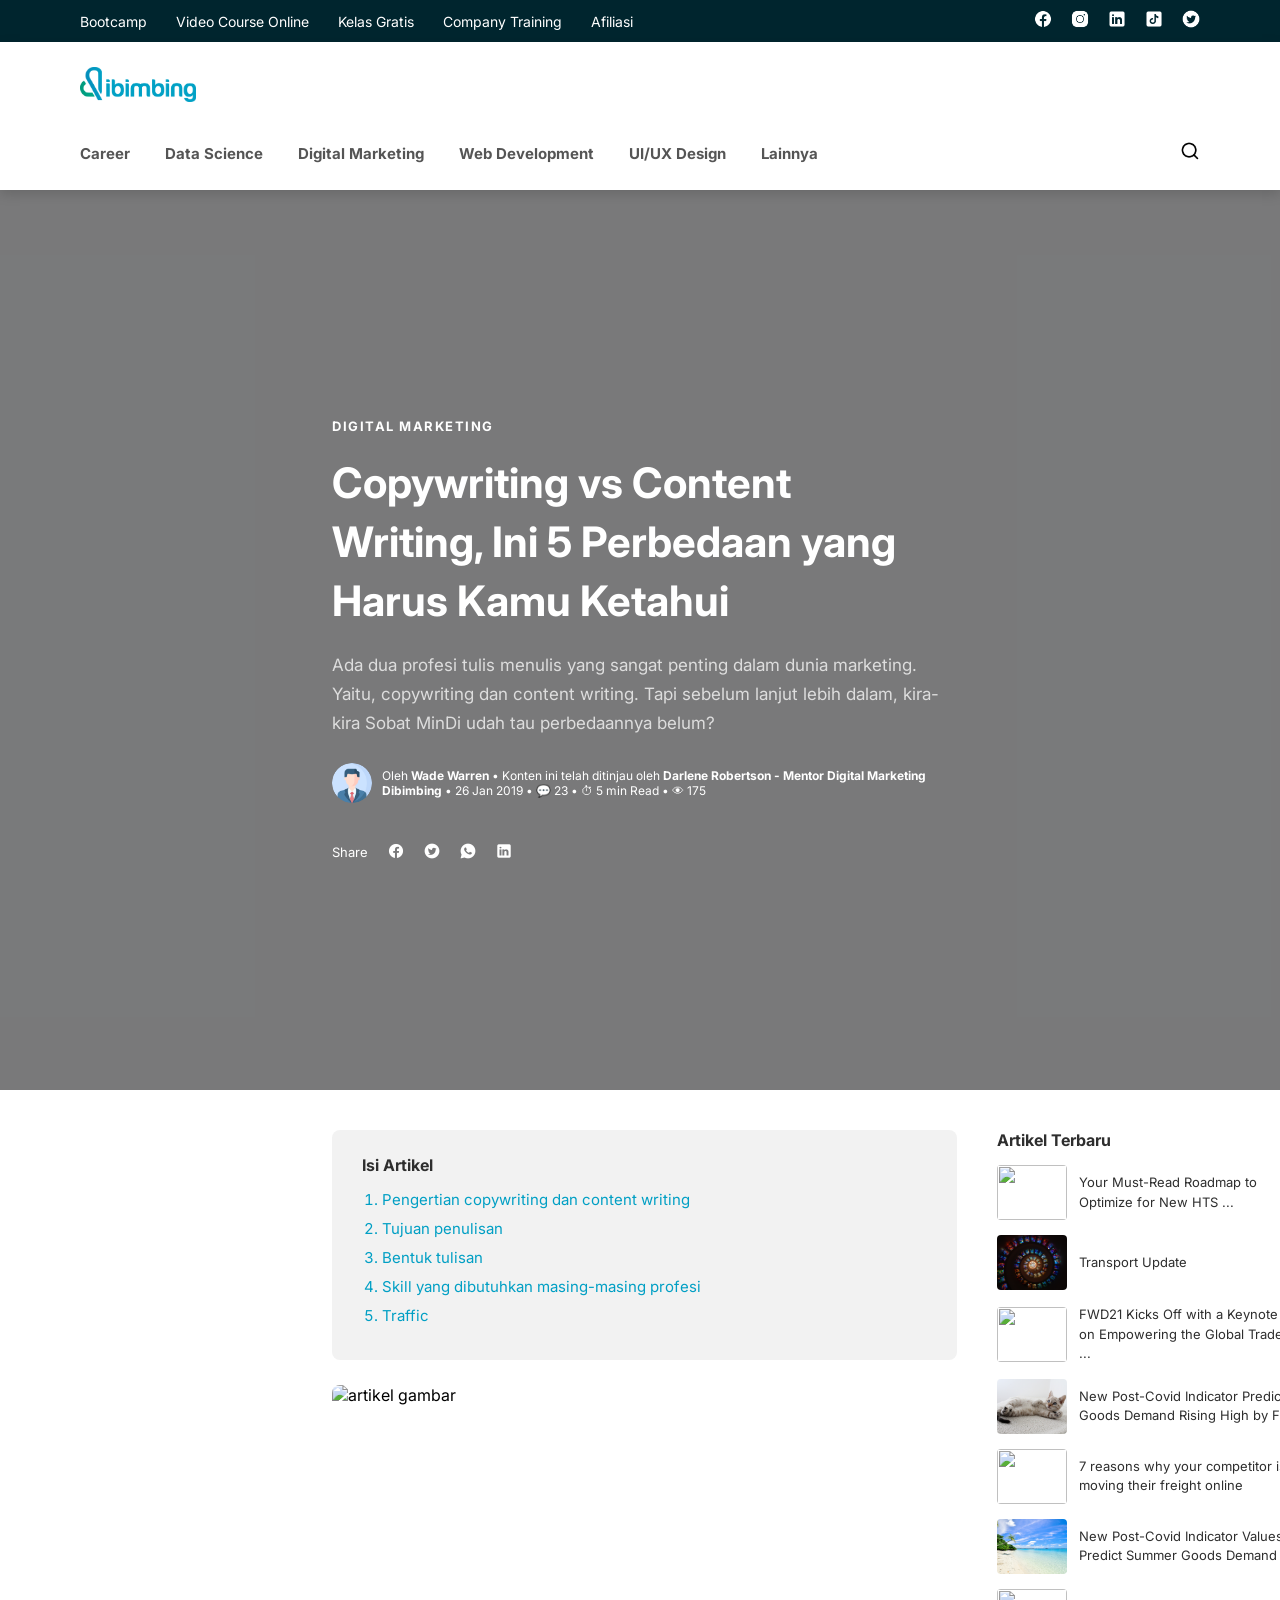
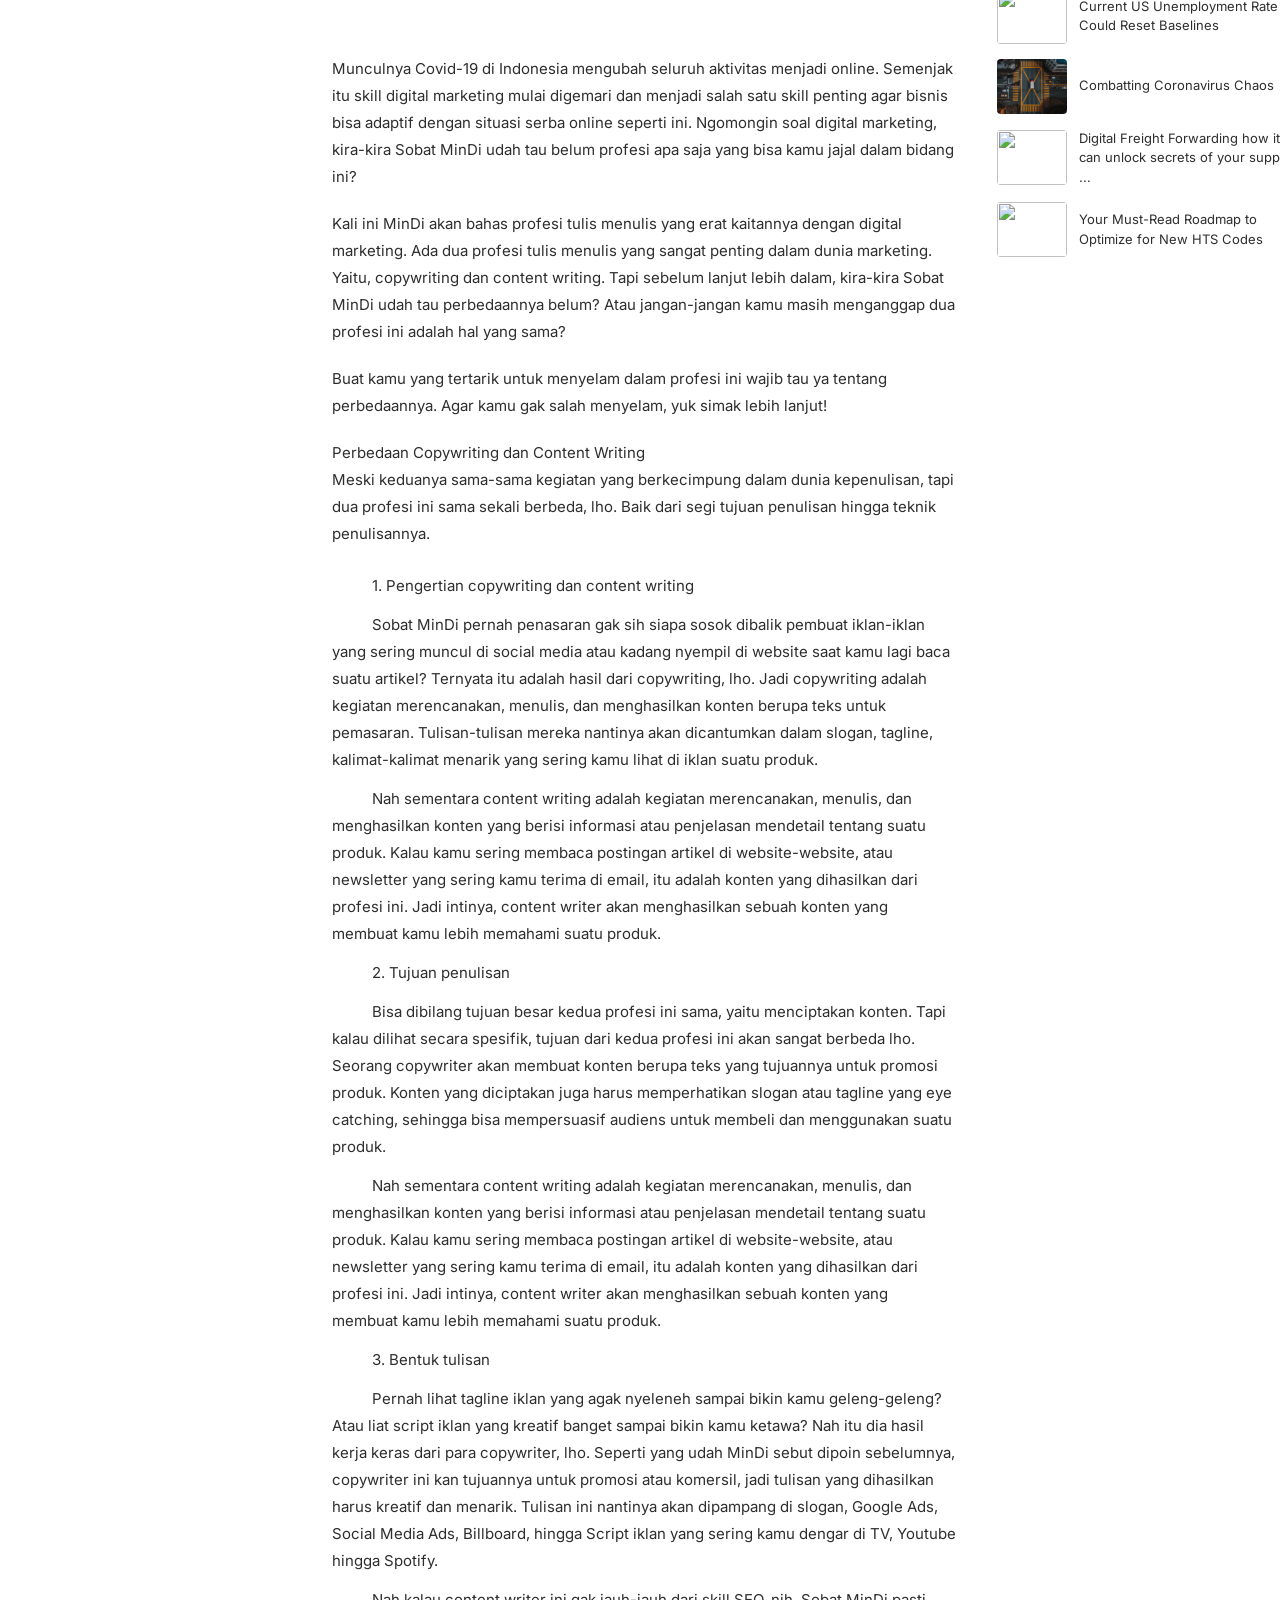
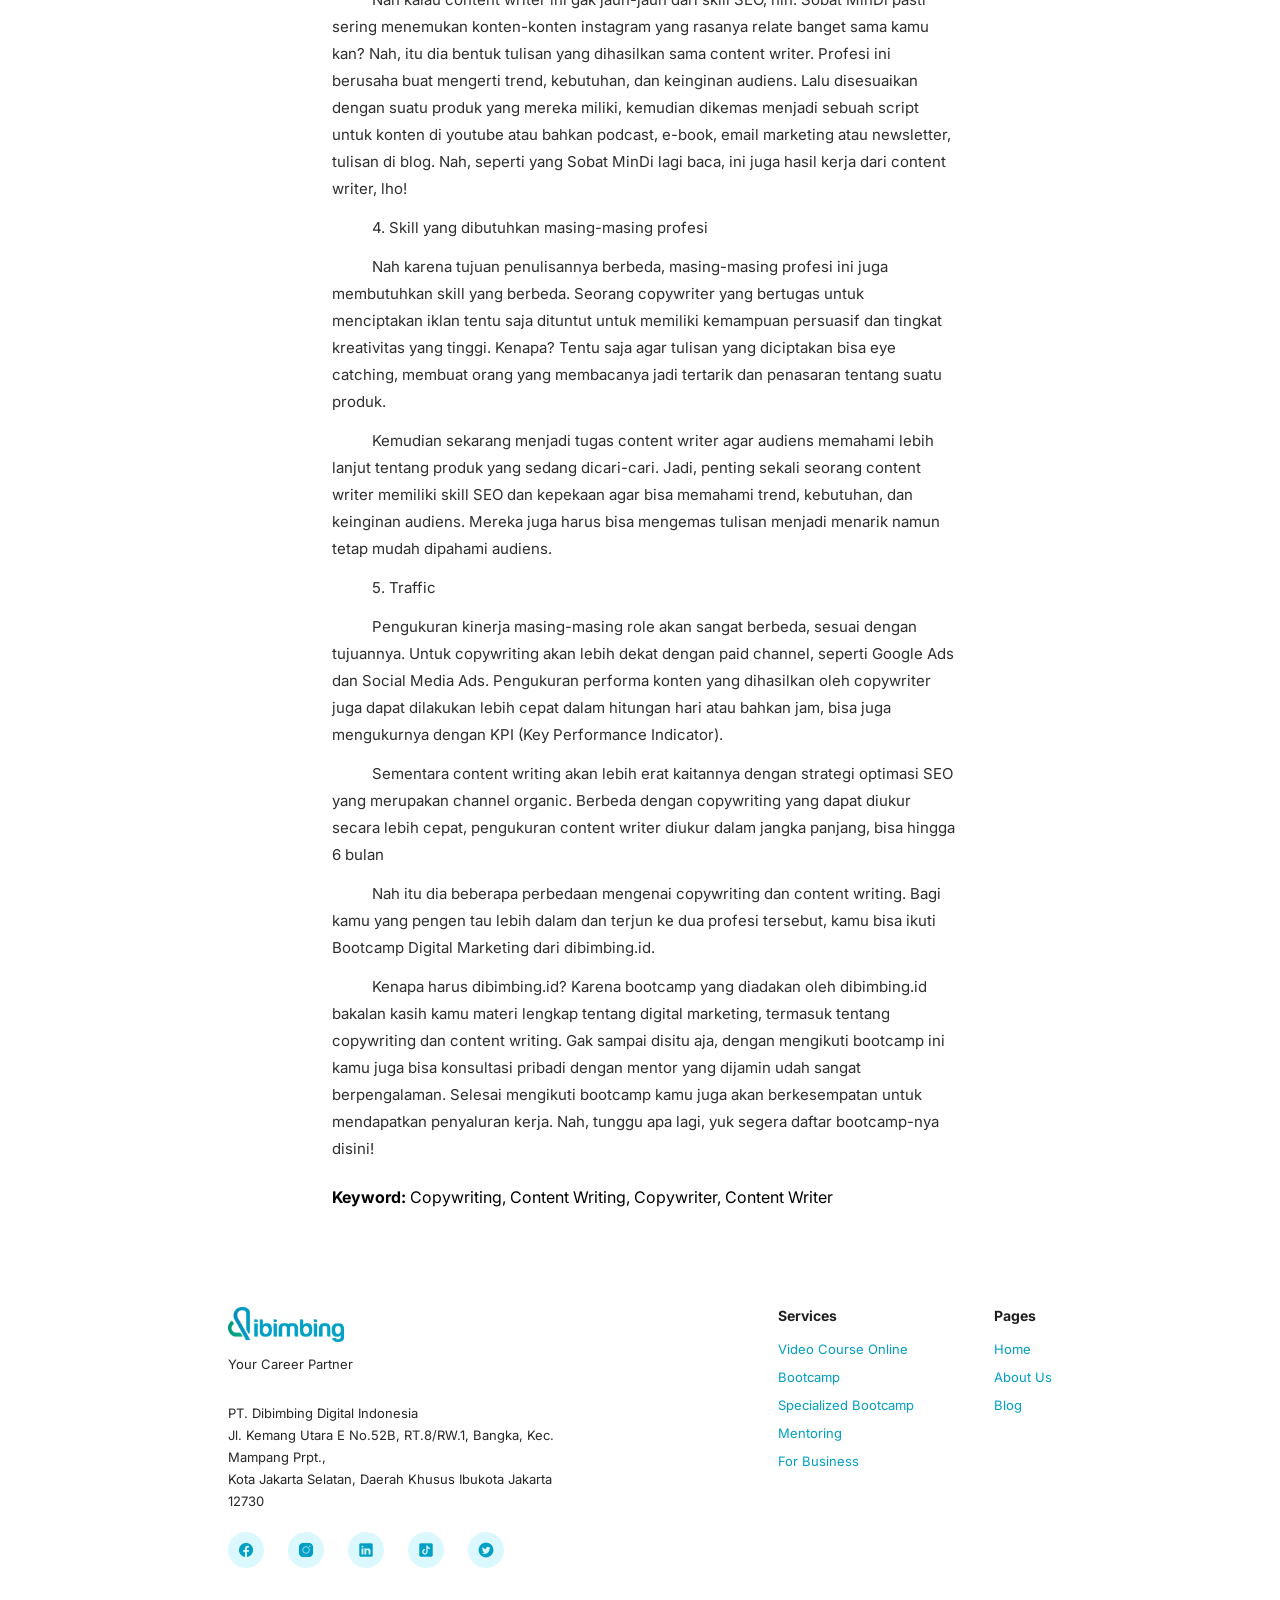
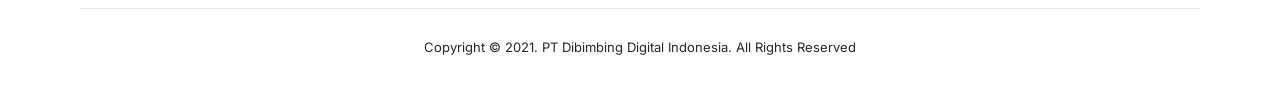
==== artikel-blog.html @ 86b60eb9 "Tugas Botcamp Dibimbing" ====
<!DOCTYPE html>
<html lang="en">

<head>
  <meta charset="UTF-8">
  <meta name="viewport" content="width=device-width, initial-scale=1.0">
  <link rel="stylesheet" href="style.css">
  <link href="https://fonts.googleapis.com/css2?family=Inter:wght@400;600;700&display=swap" rel="stylesheet">
  <title>Artikel Blog</title>
</head>

<body>
  <div class="navbar">
    <div class="nav-kiri">
      <a href="">Bootcamp</a>
      <a href="">Video Course Online</a>
      <a href="">Kelas Gratis</a>
      <a href="">Company Training</a>
      <a href="">Afiliasi</a>
    </div>
    <div class="nav-kanan">
      <a href=""><img src="/icon/facebook-white.png"></a>
      <a href=""><img src="/icon/instagram-white-2.png"></a>
      <a href=""><img src="/icon/linkedind-putih.png"></a>
      <a href=""><img src="/icon/tiktok-white.png"></a>
      <a href=""><img src="/icon/twitter-putih.png"></a>
    </div>
  </div>

  <div class="navbar-dua">
    <div class="nav-atas">
      <div class="logo">
        <img src="/icon/logo.png">
      </div>
    </div>
    <div class="menu">
      <a href=""><b>Career</b></a>
      <a href=""><b>Data Science</b></a>
      <a href=""><b>Digital Marketing</b></a>
      <a href=""><b>Web Development</b></a>
      <a href=""><b>UI/UX Design</b></a>
      <a href=""><b>Lainnya</b></a>
      <div class="search">
        <img src="/icon/search.png">
      </div>
    </div>
  </div>

  <section class="artikel">
    <div class="artikel-isi">
      <span class="artikel-kategori">DIGITAL MARKETING</span>
      <h1>Copywriting vs Content Writing, Ini 5 Perbedaan yang Harus Kamu Ketahui</h1>
      <p class="artikel-deskripsi">Ada dua profesi tulis menulis yang sangat penting dalam dunia marketing. Yaitu,
        copywriting dan content writing. Tapi sebelum lanjut lebih dalam, kira-kira Sobat MinDi udah tau
        perbedaannya belum?</p>

      <div class="artikel-gambar">
        <img src="/icon/profile.png">
        <span>Oleh <b>Wade Warren</b> • Konten ini telah ditinjau oleh <b>Darlene Robertson - Mentor Digital
            Marketing Dibimbing</b> • 26 Jan 2019 • 💬 23 • ⏱ 5 min Read • 👁 175</span>
      </div>

      <div class="artikel-sosmed">
        <span>Share</span>
        <a href=""><img src="/icon/facebook-white.png"></a>
        <a href=""><img src="/icon/twitter-putih.png"></a>
        <a href=""><img src="/icon/wa-white.png"></a>
        <a href=""><img src="/icon/linkedind-putih.png"></a>
      </div>
    </div>
  </section>

  <div class="artikel-blog-wrapper">
    <div class="artikel-container">
      <div class="artikel-kiri">
        <div class="isi-artikel">
          <h3>Isi Artikel</h3>
          <ol>
            <li><a href="#">Pengertian copywriting dan content writing</a></li>
            <li><a href="#">Tujuan penulisan</a></li>
            <li><a href="#">Bentuk tulisan</a></li>
            <li><a href="#">Skill yang dibutuhkan masing-masing profesi</a></li>
            <li><a href="#">Traffic</a></li>
          </ol>
        </div>
        <div class="artikel-konten">
          <img src="/icon/gambar2.jpg" alt="artikel gambar" class="artikel-gambar-img">
          <p>Munculnya Covid-19 di Indonesia mengubah seluruh aktivitas menjadi online. Semenjak itu skill digital
            marketing mulai digemari dan menjadi salah satu skill penting agar bisnis bisa adaptif dengan situasi serba
            online seperti ini. Ngomongin soal digital marketing, kira-kira Sobat MinDi udah tau belum profesi apa saja
            yang bisa kamu jajal dalam bidang ini?</p>
          <p>Kali ini MinDi akan bahas profesi tulis menulis yang erat kaitannya dengan digital marketing. Ada dua
            profesi tulis
            menulis yang sangat penting dalam dunia marketing. Yaitu, copywriting dan content writing. Tapi sebelum
            lanjut lebih
            dalam, kira-kira Sobat MinDi udah tau perbedaannya belum? Atau jangan-jangan kamu masih menganggap dua
            profesi ini
            adalah hal yang sama?</p>
          <p>Buat kamu yang tertarik untuk menyelam dalam profesi ini wajib tau ya tentang perbedaannya. Agar kamu gak
            salah menyelam, yuk simak lebih lanjut!
          </p>
          <p style="margin-bottom:-20px">Perbedaan Copywriting dan Content Writing</p>
          <p>Meski keduanya sama-sama kegiatan yang berkecimpung dalam dunia kepenulisan, tapi dua profesi ini sama
            sekali berbeda, lho. Baik dari segi tujuan penulisan hingga teknik penulisannya.</p>
        </div>
        <div class="artikel-paragraf">
          <p>1. Pengertian copywriting dan content writing</p>
          <p>Sobat MinDi pernah penasaran gak sih siapa sosok dibalik pembuat iklan-iklan yang sering muncul di social
            media atau
            kadang nyempil di website saat kamu lagi baca suatu artikel? Ternyata itu adalah hasil dari copywriting,
            lho. Jadi
            copywriting adalah kegiatan merencanakan, menulis, dan menghasilkan konten berupa teks untuk pemasaran.
            Tulisan-tulisan mereka nantinya akan dicantumkan dalam slogan, tagline, kalimat-kalimat menarik yang sering
            kamu lihat
            di iklan suatu produk. </p>
          <p> Nah sementara content writing adalah kegiatan merencanakan, menulis, dan menghasilkan konten yang berisi
            informasi
            atau penjelasan mendetail tentang suatu produk. Kalau kamu sering membaca postingan artikel di
            website-website, atau
            newsletter yang sering kamu terima di email, itu adalah konten yang dihasilkan dari profesi ini. Jadi
            intinya, content
            writer akan menghasilkan sebuah konten yang membuat kamu lebih memahami suatu produk. </p>
          <p> 2. Tujuan penulisan</p>
          <p>Bisa dibilang tujuan besar kedua profesi ini sama, yaitu menciptakan konten. Tapi kalau dilihat secara
            spesifik, tujuan dari kedua profesi ini akan sangat berbeda lho. Seorang copywriter akan membuat konten
            berupa teks yang tujuannya untuk promosi produk. Konten yang diciptakan juga harus memperhatikan slogan atau
            tagline yang eye catching, sehingga bisa mempersuasif audiens untuk membeli dan menggunakan suatu produk.
          </p>
          <p> Nah sementara content writing adalah kegiatan merencanakan, menulis, dan menghasilkan konten yang berisi
            informasi
            atau penjelasan mendetail tentang suatu produk. Kalau kamu sering membaca postingan artikel di
            website-website, atau
            newsletter yang sering kamu terima di email, itu adalah konten yang dihasilkan dari profesi ini. Jadi
            intinya, content
            writer akan menghasilkan sebuah konten yang membuat kamu lebih memahami suatu produk. </p>
          <p> 3. Bentuk tulisan</p>
          <p>Pernah lihat tagline iklan yang agak nyeleneh sampai bikin kamu geleng-geleng? Atau liat script iklan yang
            kreatif
            banget sampai bikin kamu ketawa? Nah itu dia hasil kerja keras dari para copywriter, lho. Seperti yang udah
            MinDi
            sebut dipoin sebelumnya, copywriter ini kan tujuannya untuk promosi atau komersil, jadi tulisan yang
            dihasilkan harus
            kreatif dan menarik. Tulisan ini nantinya akan dipampang di slogan, Google Ads, Social Media Ads, Billboard,
            hingga
            Script iklan yang sering kamu dengar di TV, Youtube hingga Spotify.
          </p>
          <p> Nah kalau content writer ini gak jauh-jauh dari skill SEO, nih. Sobat MinDi pasti sering menemukan
            konten-konten instagram yang rasanya relate banget sama kamu kan? Nah, itu dia bentuk tulisan yang
            dihasilkan sama content writer. Profesi ini berusaha buat mengerti trend, kebutuhan, dan keinginan audiens.
            Lalu disesuaikan dengan suatu produk yang mereka miliki, kemudian dikemas menjadi sebuah script untuk konten
            di youtube atau bahkan podcast, e-book, email marketing atau newsletter, tulisan di blog. Nah, seperti yang
            Sobat MinDi lagi baca, ini juga hasil kerja dari content writer, lho!</p>
          <p> 4. Skill yang dibutuhkan masing-masing profesi</p>
          <p> Nah karena tujuan penulisannya berbeda, masing-masing profesi ini juga membutuhkan skill yang berbeda.
            Seorang copywriter yang bertugas untuk menciptakan iklan tentu saja dituntut untuk memiliki kemampuan
            persuasif dan tingkat kreativitas yang tinggi. Kenapa? Tentu saja agar tulisan yang diciptakan bisa eye
            catching, membuat orang yang membacanya jadi tertarik dan penasaran tentang suatu produk. </p>
          <p>Kemudian sekarang menjadi tugas content writer agar audiens memahami lebih lanjut tentang produk yang
            sedang dicari-cari. Jadi, penting sekali seorang content writer memiliki skill SEO dan kepekaan agar bisa
            memahami trend, kebutuhan, dan keinginan audiens. Mereka juga harus bisa mengemas tulisan menjadi menarik
            namun tetap mudah dipahami audiens. </p>
          <p> 5. Traffic</p>
          <p>Pengukuran kinerja masing-masing role akan sangat berbeda, sesuai dengan tujuannya. Untuk copywriting akan
            lebih dekat dengan paid channel, seperti Google Ads dan Social Media Ads. Pengukuran performa konten yang
            dihasilkan oleh copywriter juga dapat dilakukan lebih cepat dalam hitungan hari atau bahkan jam, bisa juga
            mengukurnya dengan KPI (Key Performance Indicator).
          </p>
          <p> Sementara content writing akan lebih erat kaitannya dengan strategi optimasi SEO yang merupakan channel
            organic. Berbeda dengan copywriting yang dapat diukur secara lebih cepat, pengukuran content writer diukur
            dalam jangka panjang, bisa hingga 6 bulan</p>
          <p>Nah itu dia beberapa perbedaan mengenai copywriting dan content writing. Bagi kamu yang pengen tau lebih
            dalam dan terjun ke dua profesi tersebut, kamu bisa ikuti Bootcamp Digital Marketing dari dibimbing.id. </p>
          <p>
            Kenapa harus dibimbing.id? Karena bootcamp yang diadakan oleh dibimbing.id bakalan kasih kamu materi lengkap
            tentang digital marketing, termasuk tentang copywriting dan content writing. Gak sampai disitu aja, dengan
            mengikuti bootcamp ini kamu juga bisa konsultasi pribadi dengan mentor yang dijamin udah sangat
            berpengalaman. Selesai mengikuti bootcamp kamu juga akan berkesempatan untuk mendapatkan penyaluran kerja.
            Nah, tunggu apa lagi, yuk segera daftar bootcamp-nya disini!
          </p>
        </div>
        <p><strong>Keyword:</strong> Copywriting, Content Writing, Copywriter, Content Writer</p>
      </div>
      <div class="artikel-kanan">
        <h3>Artikel Terbaru</h3>
        <ul>
          <li>
            <img src="/icon/kanan.jpg" alt="">
            <span>Your Must-Read Roadmap to Optimize for New HTS ...</span>
          </li>
          <li>
            <img src="/icon/kanan-1.jpg" alt="">
            <span>Transport Update</span>
          </li>
          <li>
            <img src="/icon/kanan-2.jpg" alt="">
            <span>FWD21 Kicks Off with a Keynote on Empowering the Global Trade ...</span>
          </li>
          <li>
            <img src="/icon/kanan-3.jpg" alt="">
            <span>New Post-Covid Indicator Predicts Goods Demand Rising High by Fall</span>
          </li>
          <li>
            <img src="/icon/kanan-4.jpg" alt="">
            <span>7 reasons why your competitor is moving their freight online</span>
          </li>
          <li>
            <img src="/icon/kanan-5.jpg" alt="">
            <span>New Post-Covid Indicator Values Predict Summer Goods Demand</span>
          </li>
          <li>
            <img src="/icon/kanan-6.jpg" alt="">
            <span>Current US Unemployment Rate Could Reset Baselines</span>
          </li>
          <li>
            <img src="/icon/kanan-7.jpg" alt="">
            <span>Combatting Coronavirus Chaos</span>
          </li>
          <li>
            <img src="/icon/kanan-8.jpg" alt="">
            <span>Digital Freight Forwarding how it can unlock secrets of your supply ...</span>
          </li>
          <li>
            <img src="/icon/kanan-9.jpg" alt="">
            <span>Your Must-Read Roadmap to Optimize for New HTS Codes</span>
          </li>
        </ul>
      </div>
    </div>
  </div>
  <footer class="footer">
    <div class="footer-wrapper">
      <div class="footer-kiri">
        <div class="footer-logo">
          <img src="/icon/logo.png">
        </div>
        <p class="tagline">Your Career Partner</p>
        <p class="tagline-alamat">
          PT. Dibimbing Digital Indonesia<br>
          Jl. Kemang Utara E No.52B, RT.8/RW.1, Bangka, Kec. Mampang Prpt.,<br>
          Kota Jakarta Selatan, Daerah Khusus Ibukota Jakarta 12730
        </p>
        <div class="sosmed">
          <a href=""><img src="/icon/facebook-biru.png"></a>
          <a href=""><img src="/icon/instagram-biru.png"></a>
          <a href=""><img src="/icon/linkedind-biru.png"></a>
          <a href=""><img src="/icon/tiktok-biru.png"></a>
          <a href=""><img src="/icon/twitter-biru.png"></a>
        </div>
      </div>

      <div class="footer-menu">
        <div class="kolom">
          <h5>Services</h5>
          <a href="#">Video Course Online</a>
          <a href="#">Bootcamp</a>
          <a href="#">Specialized Bootcamp</a>
          <a href="#">Mentoring</a>
          <a href="#">For Business</a>
        </div>
        <div class="kolom">
          <h5>Pages</h5>
          <a href="#">Home</a>
          <a href="#">About Us</a>
          <a href="#">Blog</a>
        </div>
      </div>
    </div>
    <div class="bottom">
      <p>Copyright © 2021. PT Dibimbing Digital Indonesia. All Rights Reserved</p>
    </div>
  </footer>

</body>

</html>
---- style.css ----
* {
  margin: 0;
  padding: 0;
  box-sizing: border-box;
}

body {
  font-family: 'Inter', sans-serif;
  background-color: #f3f4f6;
}

.navbar {
  background-color: #00252E;
  display: flex;
  justify-content: space-between;
  align-items: center;
  padding: 10px 80px;
}

.nav-kiri a {
  color: #FFFFFF;
  text-decoration: none;
  margin-right: 25px;
  font-size: 14px;
}

.nav-kanan img {
  width: 18px;
  margin-left: 15px;
}

.navbar-dua {
  background-color: #FFFFFF;
  padding: 25px 80px;
  box-shadow: 0 4px 12px rgba(0, 0, 0, 0.15);
  position: relative;
  z-index: 10;
}

.nav-atas {
  display: flex;
  justify-content: space-between;
  align-items: center;
  margin-bottom: 20px;
}

.logo img {
  height: 35px;
}

.search img {
  width: 20px;
}

.menu {
  display: flex;
  gap: 35px;
  align-items: center;
  padding-top: 15px;
}

.menu a {
  text-decoration: none;
  color: #555;
  font-size: 15px;
}

.menu .search {
  margin-left: auto;
}

.hero {
  display: flex;
  justify-content: center;
  gap: 60px;
  padding: 70px 80px;
  align-items: flex-start;
  background: #FFFFFF;
}

.hero-kiri {
  width: 650px;
}

.hero-kiri img {
  width: 100%;
  height: 520px;
  object-fit: cover;
  border-radius: 20px;
}

.hero-isi {
  margin-top: 25px;
}

.kategori {
  font-size: 11px;
  font-weight: 700;
  color: #939395;
  letter-spacing: 1px;
  margin-bottom: 8px;
  display: block;
}

.hero-isi h2 {
  font-size: 24px;
  font-weight: 700;
  line-height: 1.5;
  color: #2E2E2E;
  margin-bottom: 12px;
}

.isi-2 {
  font-size: 13px;
  color: #939395;
}

.hero-kanan {
  width: 520px;
  padding: 0;
  position: relative;
}

.judul-trending {
  position: relative;
  margin-bottom: 20px;
}

.judul-trending span {
  background-color: #019FC4;
  color: #FFFFFF;
  padding: 10px 20px;
  font-weight: bold;
  border-radius: 6px 6px 0 0;
  display: inline-block;
}

.judul-trending::after {
  content: "";
  position: absolute;
  left: 0;
  bottom: 0;
  width: 100%;
  height: 4px;
  background-color: #1da1b9;
}

.trending-grid {
  display: grid;
  grid-template-columns: 1fr 1fr;
  gap: 28px 25px;
}

.card-trending {
  display: flex;
  flex-direction: column;
}

.card-trending img {
  width: 100%;
  height: 120px;
  object-fit: cover;
  border-radius: 8px;
  margin-bottom: 10px;
}

.isi-kategori {
  font-size: 10px;
  font-weight: 700;
  color: #939395;
  margin-bottom: 6px;
}

.card-trending p {
  font-size: 15px;
  font-weight: 600;
  line-height: 1.45;
  color: #2E2E2E;
  margin-bottom: 8px;
}

.card-trending small {
  font-size: 11px;
  color: #939395;
}

.container {
  max-width: 1180px;
  margin: auto;
}

.hero-2 {
  padding: 60px 80px;
  background: #FFFFFF;
}

.hero-2-wrapper {
  display: flex;
  gap: 50px;
  align-items: flex-start;
  max-width: 1200px;
  margin: auto;
}

.terbaru-kiri {
  flex: 2.2;
}

.judul-terbaru {
  position: relative;
  margin-bottom: 25px;
}

.judul-terbaru span {
  background-color: #019FC4;
  color: #FFFFFF;
  padding: 10px 20px;
  font-weight: bold;
  border-radius: 6px 6px 0 0;
  display: inline-block;
}

.judul-terbaru::after {
  content: "";
  position: absolute;
  left: 0;
  bottom: 0;
  width: 100%;
  height: 4px;
  background-color: #1da1b9;
}

.terbaru-isi {
  display: flex;
  gap: 25px;
  margin-bottom: 40px;
  align-items: flex-start;
}

.terbaru-isi img {
  width: 190px;
  height: 135px;
  object-fit: cover;
  border-radius: 12px;
}

.terbaru-isi small {
  font-size: 11px;
  font-weight: 700;
  color: #939395;
  display: block;
  margin-bottom: 6px;
}

.terbaru-isi h3 {
  font-size: 18px;
  font-weight: 600;
  margin-bottom: 8px;
  color: #1f1f1f;
}

.terbaru-isi p {
  font-size: 13px;
  color: #939395;
  line-height: 1.6;
}

.sidebar-rekomendasi {
  flex: 0 0 238px;
  background: #0b4f57;
  padding: 20px 24px;
  border-radius: 14px;
  color: #FFFFFF;
  display: flex;
  flex-direction: column;
  justify-content: space-between;
  gap: 10px;
}

.sidebar-rekomendasi h4 {
  font-size: 13px;
  margin-bottom: 12px;
  padding-bottom: 12px;
  border-bottom: 2px solid #FFFFFF;
}

.item-rekomendasi {
  margin-bottom: 0;
}

.item-rekomendasi img {
  width: 100%;
  height: 90px;
  object-fit: cover;
  border-radius: 8px;
  margin-bottom: 7px;
  display: block;
}

.item-rekomendasi p {
  font-size: 12px;
  line-height: 1.4;
  color: #FFFFFF;
  font-weight: 600;
}

.dot-nav {
  display: flex;
  gap: 6px;
  align-items: center;
  margin-top: 20px;
  justify-content: center;
}

.dot-aktif {
  width: 22px;
  height: 4px;
  border-radius: 2px;
  background: #019FC4;
  display: block;
}

.dot-non-aktif {
  width: 7px;
  height: 7px;
  border-radius: 50%;
  background: #d0d0d0;
  display: block;
}

.trending-button {
  display: flex;
  gap: 8px;
  justify-content: flex-end;
  margin-top: 20px;
}

.trending-button button {
  width: 26px;
  height: 22px;
  border: 1px solid #019FC4;
  background: #FFFFFF;
  border-radius: 6px;
  cursor: pointer;
  color: #019FC4;
  display: flex;
  align-items: center;
  justify-content: center;
  padding: 0;
}

.footer {
  background-color: #FFFFFF;
  padding: 60px 80px 0 80px;
  overflow: hidden;
}

.footer-wrapper {
  display: flex;
  gap: 200px;
  padding-bottom: 40px;
  justify-content: center;
}

.footer-kiri {
  max-width: 350px;
}

.footer-logo img {
  height: 35px;
  margin-bottom: 10px;
}

.tagline {
  font-size: 13px;
  color: #272727;
  margin-bottom: 30px;
}

.tagline-alamat {
  font-size: 13px;
  color: #272727;
  line-height: 1.7;
  margin-bottom: 20px;
  margin-top: 15px;
}

.sosmed {
  display: flex;
  gap: 24px;
  margin-top: 20px;
}

.sosmed a {
  width: 36px;
  height: 36px;
  border-radius: 50%;
  background: #DBF8FF;
  border: none;
  display: flex;
  align-items: center;
  justify-content: center;
}

.sosmed img {
  width: 16px;
}

.footer-menu {
  display: flex;
  gap: 80px;
}

.kolom {
  display: flex;
  flex-direction: column;
  gap: 12px;
}

.kolom h5 {
  font-size: 14px;
  font-weight: 700;
  color: #1f1f1f;
  margin-bottom: 5px;
}

.kolom a {
  text-decoration: none;
  font-size: 13px;
  color: #019FC4;
}

.bottom {
  border-top: 1px solid #e5e7eb;
  padding: 30px 0;
  text-align: center;
  background-color: #FFFFFF;
}

.bottom p {
  font-size: 13px;
  color: #272727;
}

.artikel {
  background-image: url('icon/gambar1.jpg');
  background-size: cover;
  background-position: 50% 45%;
  padding: 80px;
  position: relative;
  min-height: 900px;
  display: flex;
  align-items: center;
  justify-content: center;
}

.artikel::before {
  content: "";
  position: absolute;
  top: 0;
  left: 0;
  right: 0;
  bottom: 0;
  background: rgba(0, 0, 0, 0.5);
  z-index: 0;
}

.artikel-isi {
  position: relative;
  z-index: 1;
  max-width: 55%;
  color: #FFFFFF;
}

.artikel-kategori {
  font-size: 13px;
  font-weight: 700;
  letter-spacing: 1.5px;
  color: #FFFFFF;
  display: block;
  margin-bottom: 20px;
}

.artikel-isi h1 {
  font-size: 42px;
  font-weight: 700;
  line-height: 1.4;
  margin-bottom: 20px;
}

.artikel-deskripsi {
  font-size: 17px;
  line-height: 1.7;
  color: #ddd;
  margin-bottom: 25px;
}

.artikel-gambar {
  display: flex;
  align-items: center;
  gap: 10px;
  font-size: 12px;
  color: #FFFFFF;
  margin-bottom: 25px;
}

.artikel-gambar img {
  width: 40px;
  height: 40px;
  border-radius: 50%;
  object-fit: cover;
}

.artikel-sosmed {
  display: flex;
  align-items: center;
  gap: 20px;
  font-size: 13px;
  color: #FFFFFF;
  padding-top: 15px;
}

.artikel-sosmed a {
  text-decoration: none;
}

.artikel-sosmed img {
  width: 16px;
}

.artikel-blog-wrapper {
  display: flex;
  justify-content: center;
  padding: 40px 80px;
  background: #FFFFFF;
}

.artikel-container {
  width: 55%;
  display: flex;
  justify-content: flex-start;
  gap: 40px;
  align-items: flex-start;
}

.isi-artikel {
  background: #F2F2F2;
  border-radius: 8px;
  padding: 25px 30px;
  width: 625px;
  min-width: 625px;
}

.isi-artikel h3 {
  font-size: 16px;
  font-weight: 700;
  color: #2E2E2E;
  margin-bottom: 15px;
}

.isi-artikel ol {
  list-style: decimal;
  padding-left: 20px;
  margin: 0;
}

.isi-artikel ol li {
  margin-bottom: 10px;
  font-size: 15px;
  color: #019FC4;
}

.isi-artikel ol li a {
  color: #019FC4;
  text-decoration: none;
}

.artikel-kanan {
  width: 300px;
  min-width: 300px;
  margin-left: 0;
}

.artikel-kanan h3 {
  font-size: 16px;
  font-weight: 700;
  color: #2E2E2E;
  margin-bottom: 15px;
}

.artikel-kanan ul {
  list-style: none;
  padding: 0;
  margin: 0;
}

.artikel-kanan ul li {
  display: flex;
  align-items: center;
  gap: 12px;
  margin-bottom: 15px;
}

.artikel-kanan ul li img {
  width: 70px;
  height: 55px;
  object-fit: cover;
  border-radius: 4px;
  min-width: 70px;
}

.artikel-kanan ul li span {
  font-size: 13px;
  color: #2E2E2E;
  line-height: 1.5;
}

.artikel-kiri {
  display: flex;
  flex-direction: column;
  gap: 25px;
  width: 625px;
  min-width: 625px;
}

.artikel-konten {
  width: 625px;
  min-width: 625px;
  display: flex;
  flex-direction: column;
  gap: 20px;
}

.artikel-gambar-img {
  width: 100%;
  height: 250px;
  border-radius: 8px;
  object-fit: cover;
}

.artikel-konten p {
  font-size: 15px;
  line-height: 1.8;
  color: #2E2E2E;
  margin: 0;
}

.artikel-paragraf {
  display: flex;
  flex-direction: column;
  gap: 12px;
}

.artikel-paragraf p {
  font-size: 15px;
  line-height: 1.8;
  color: #2E2E2E;
  margin: 0;
  text-indent: 40px;
}

@media (max-width: 1024px) {
  .navbar {
    padding: 10px 30px;
  }

  .navbar-dua {
    padding: 20px 30px;
  }


  .menu {
    gap: 20px;
  }


  .hero {
    flex-direction: column;

    padding: 40px 30px;
    gap: 40px;
  }


  .hero-kiri {
    width: 100%;

  }


  .hero-kiri img {
    height: 350px;
  }


  .hero-kanan {
    width: 100%;
  }


  .hero-2 {
    padding: 40px 30px;
  }


  .hero-2-wrapper {
    flex-direction: column;
  }


  .sidebar-rekomendasi {
    flex: none;
    width: 100%;
  }


  .footer {
    padding: 40px 30px 0 30px;
  }


  .footer-wrapper {
    flex-direction: column;
    gap: 40px;
  }


  .footer-menu {
    gap: 40px;
  }


  .artikel-blog-wrapper {
    padding: 30px;
  }


  .artikel-container {
    width: 100%;
    flex-direction: column;
  }


  .isi-artikel,
  .artikel-kiri,
  .artikel-konten {
    width: 100%;
    min-width: unset;

  }


  .artikel-kanan {
    width: 100%;
    min-width: unset;
  }
}

@media (max-width: 768px) {


  .nav-kiri {
    display: none;

  }


  .navbar-dua {
    padding: 15px 20px;
  }


  .menu {
    display: none;
  }


  .hero {
    padding: 30px 20px;
  }


  .hero-kiri img {
    height: 250px;
  }


  .hero-isi h2 {
    font-size: 20px;
  }


  .trending-grid {
    grid-template-columns: 1fr;

  }


  .terbaru-isi {
    flex-direction: column;
  }


  .terbaru-isi img {
    width: 100%;
    height: 200px;
  }


  .hero-2 {
    padding: 30px 20px;
  }


  .footer {
    padding: 30px 20px 0 20px;
  }


  .footer-menu {
    flex-direction: column;
    gap: 25px;
  }


  .artikel {
    padding: 40px 20px;
    min-height: 500px;
  }


  .artikel-isi {
    max-width: 90%;
  }


  .artikel-isi h1 {
    font-size: 26px;
  }


  .artikel-deskripsi {
    font-size: 14px;
  }


  .artikel-blog-wrapper {
    padding: 20px;
  }
}

@media (max-width: 480px) {
  .navbar {
    padding: 10px 15px;
  }

  .navbar-dua {
    padding: 12px 15px;
  }

  .hero {
    padding: 20px 15px;
  }

  .hero-kiri img {
    height: 200px;
  }

  .artikel-isi h1 {
    font-size: 20px;
  }

  .footer {
    padding: 20px 15px 0 15px;
  }

  .footer-kiri {
    max-width: 100%;
  }

  .artikel-blog-wrapper {
    padding: 15px;
  }
}
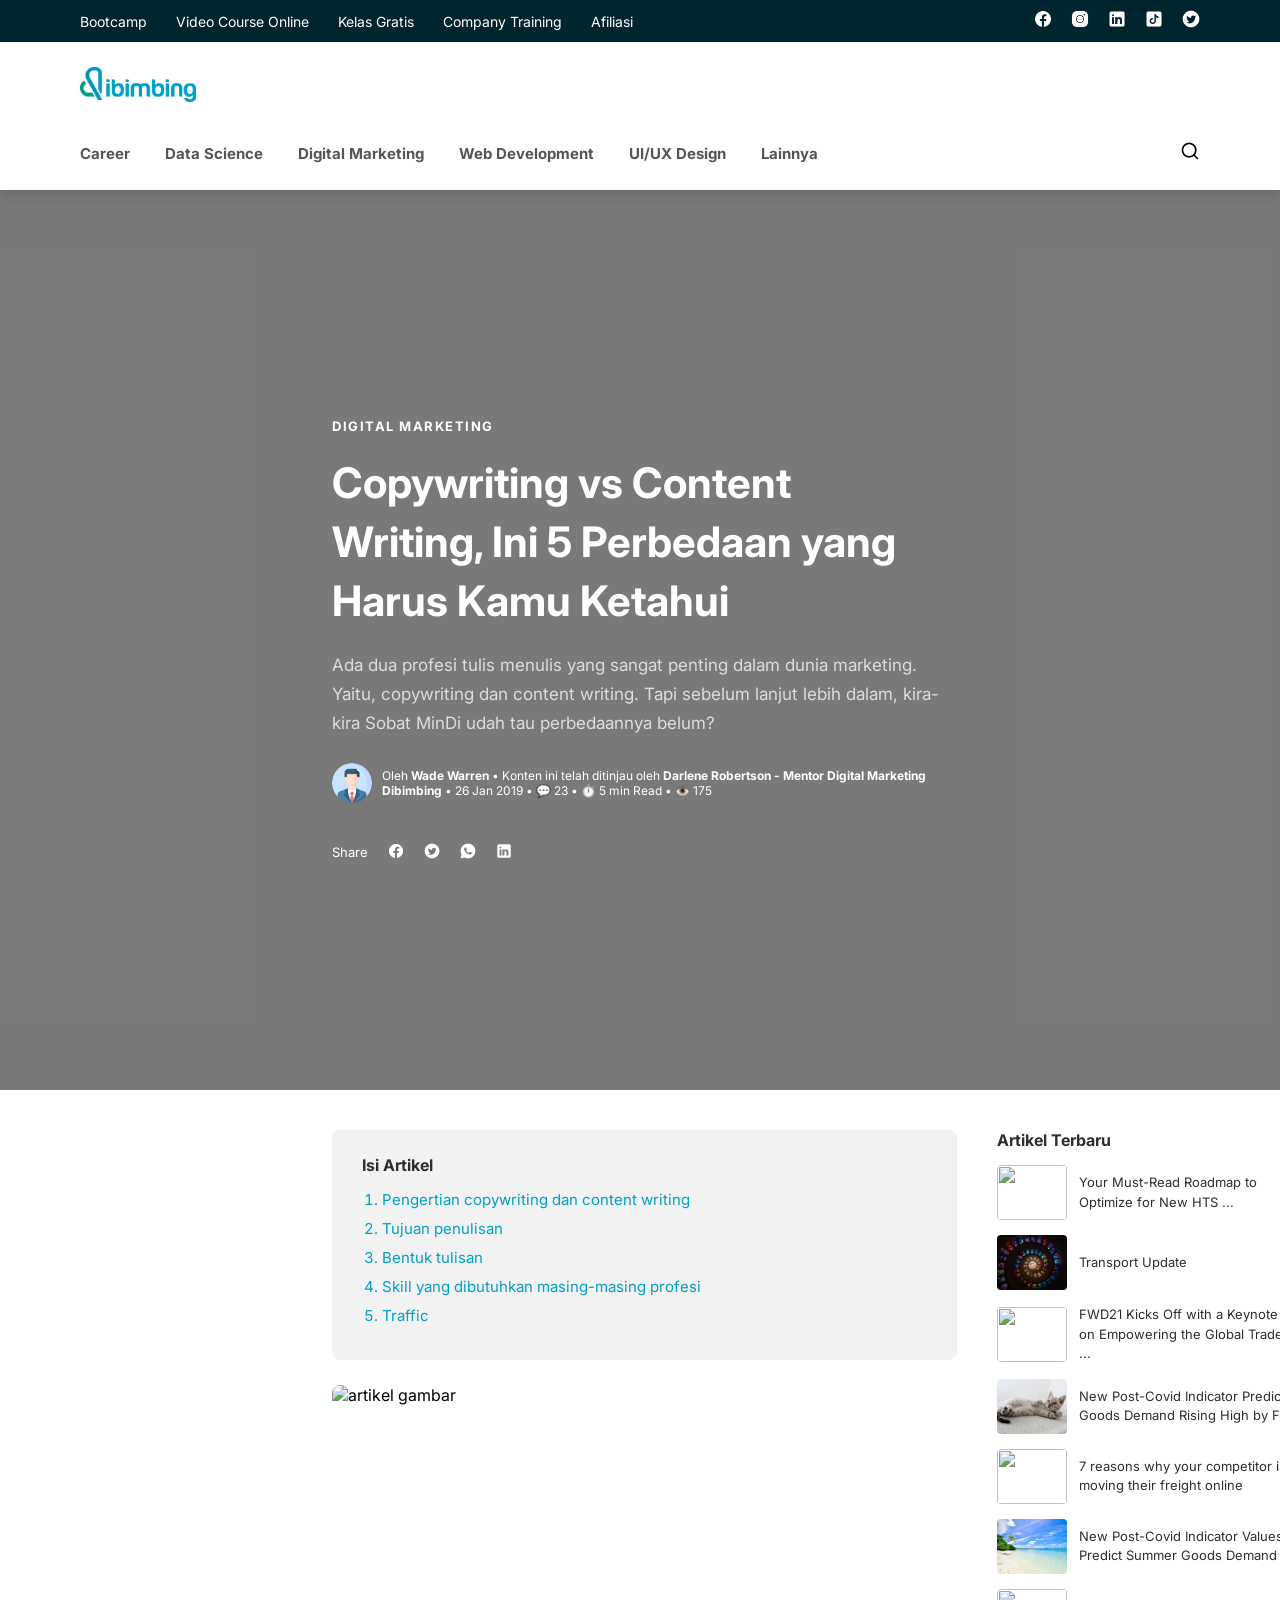
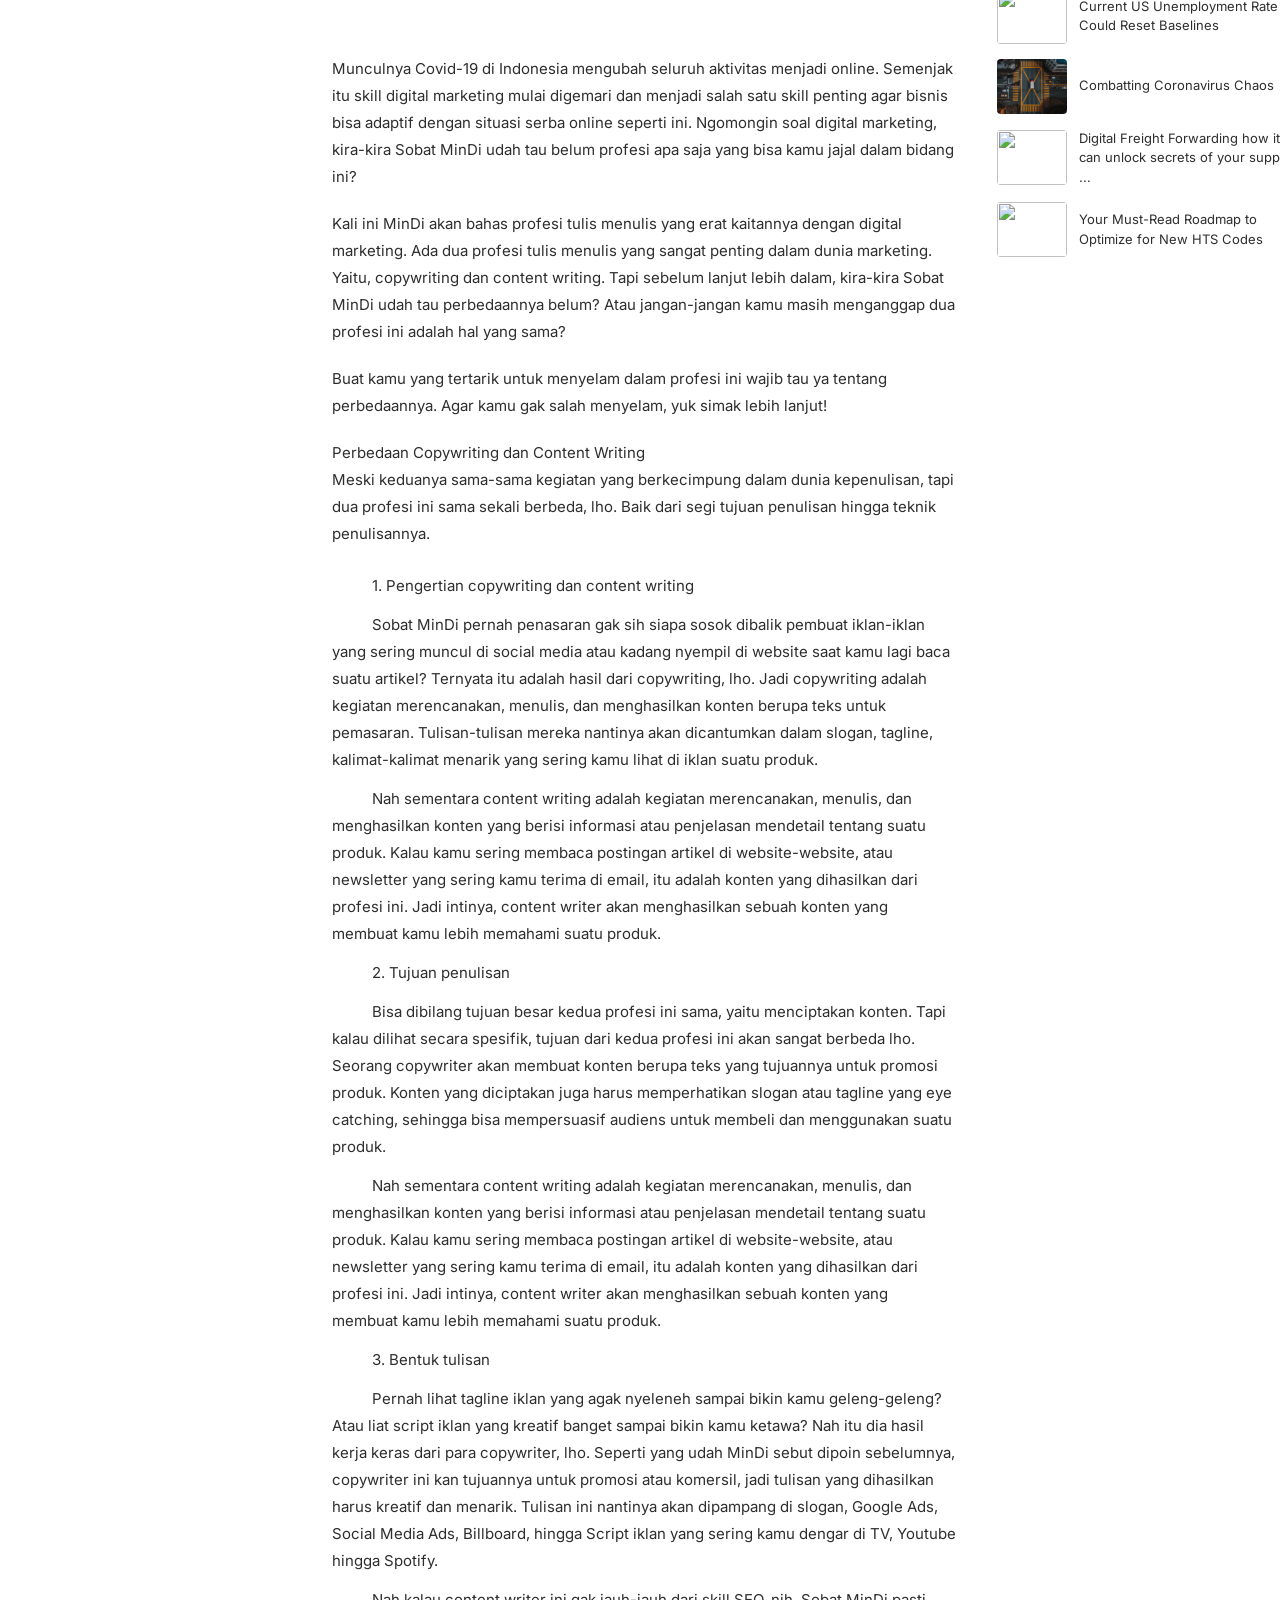
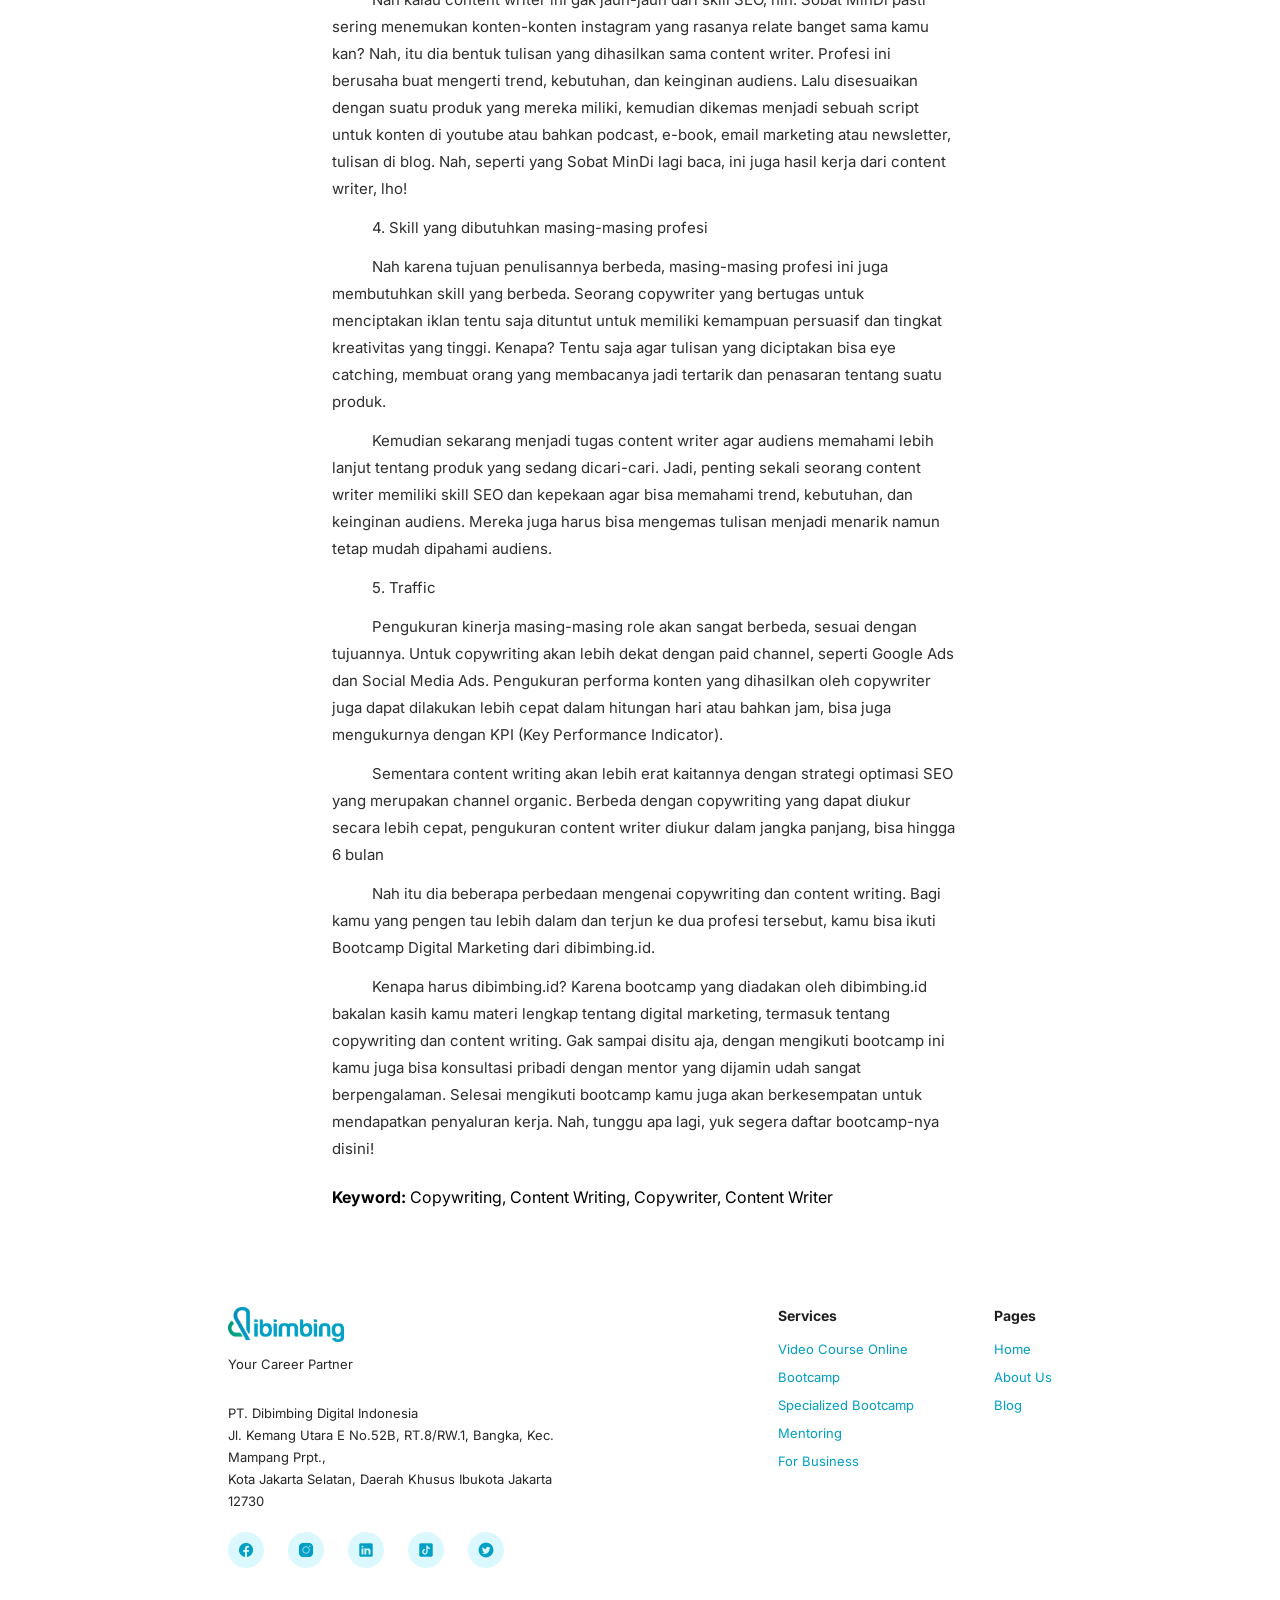
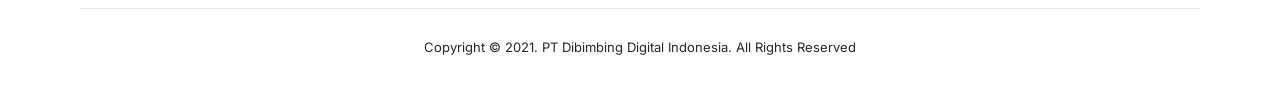
==== commit 8e4d4c75: "Tugas Bootcamp Dibimbing" ====
--- a/artikel-blog.html
+++ b/artikel-blog.html
@@ -57,7 +57,7 @@
       <div class="artikel-gambar">
         <img src="/icon/profile.png">
         <span>Oleh <b>Wade Warren</b> • Konten ini telah ditinjau oleh <b>Darlene Robertson - Mentor Digital
-            Marketing Dibimbing</b> • 26 Jan 2019 • 💬 23 • ⏱ 5 min Read • 👁 175</span>
+            Marketing Dibimbing</b> • 26 Jan 2019 • 💬 23 • ⏱️ 5 min Read • 👁️ 175</span>
       </div>
 
       <div class="artikel-sosmed">
